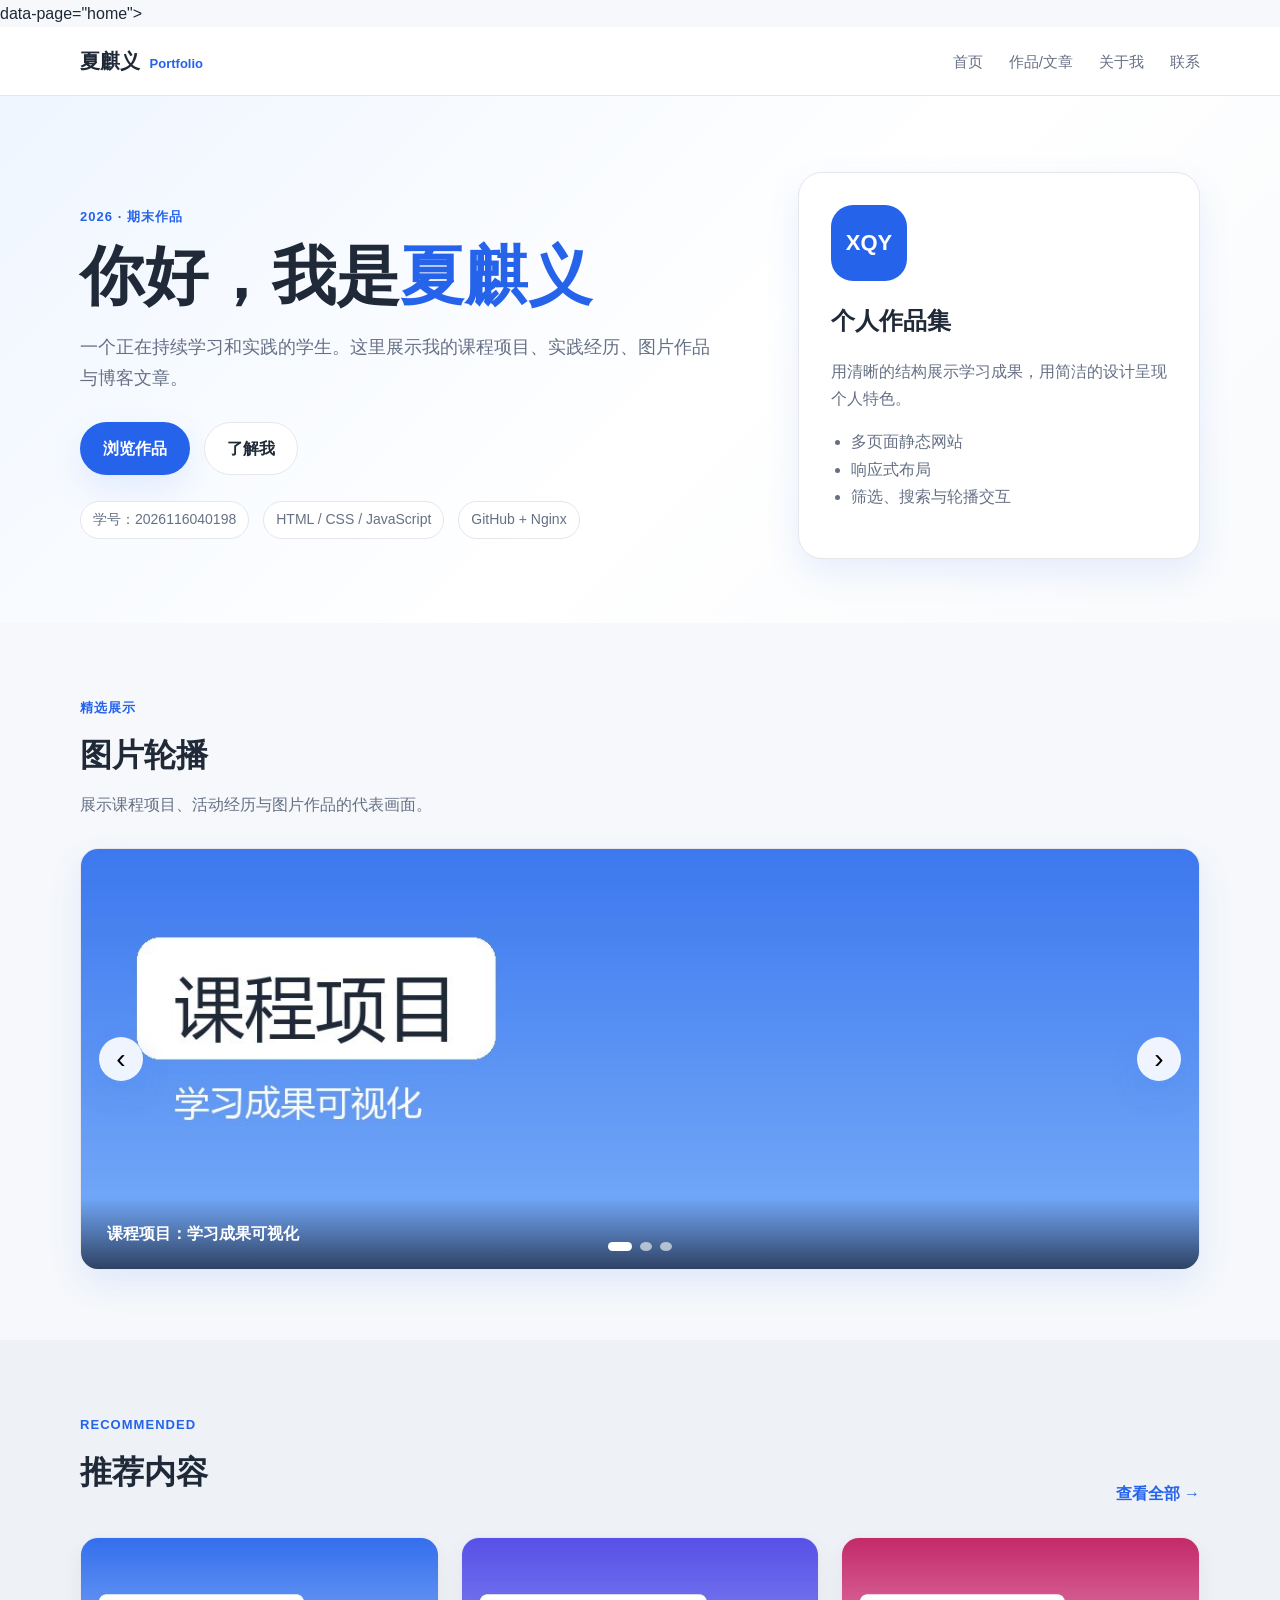
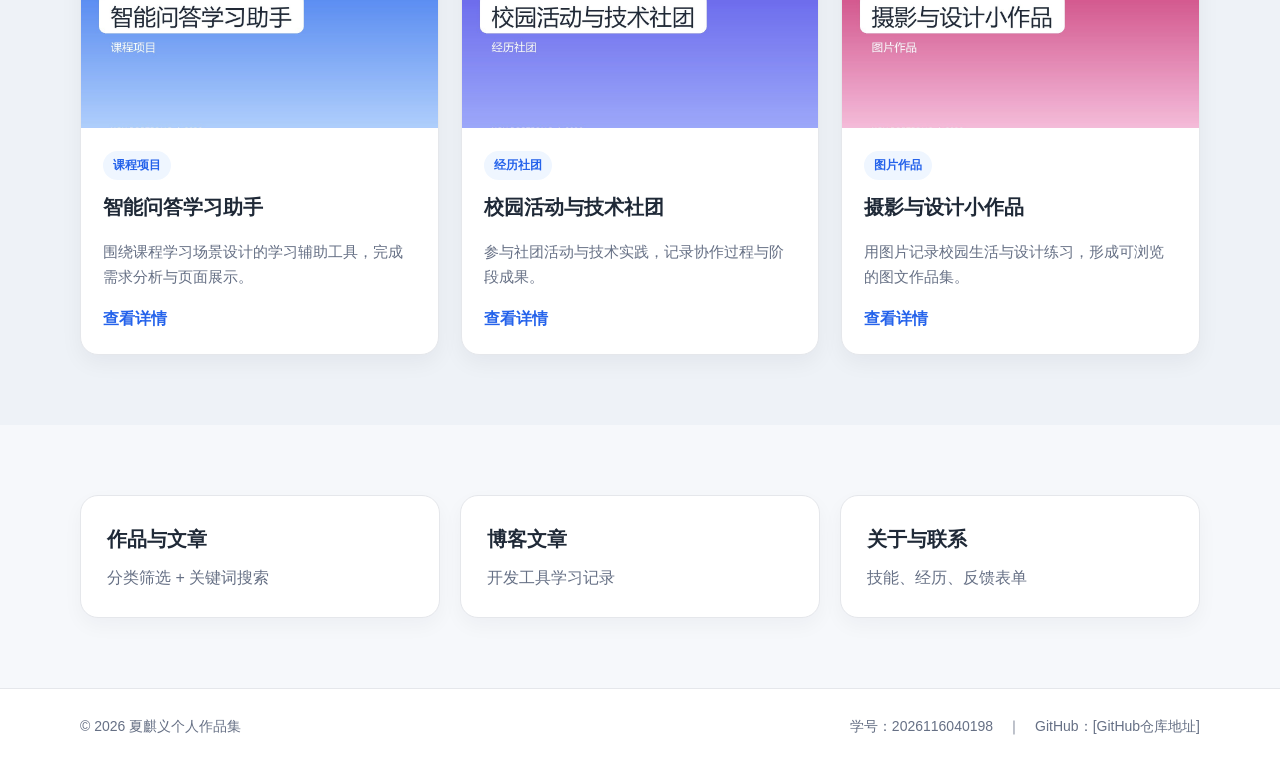
==== index.html @ 1a4c68e1 "第2次提交：完成首页结构与公共样式" ====
<!DOCTYPE html>
<html lang="zh-CN">
<head>
  <meta charset="UTF-8">
  <meta name="viewport" content="width=device-width, initial-scale=1.0">
  <title>夏麒义个人作品集 - 首页</title>
  <link rel="stylesheet" href="css/style.css">
  <script src="js/main.js" defer></script>
</head>
<body> data-page="home">
  <header class="site-header">
    <nav class="nav container" aria-label="主导航">
      <a class="brand" href="index.html">夏麒义 <span>Portfolio</span></a>
      <button class="nav-toggle" type="button" aria-label="展开菜单" aria-expanded="false">☰</button>
      <ul class="nav-menu">
        <li><a href="index.html" data-nav="home">首页</a></li>
        <li><a href="works.html" data-nav="works">作品/文章</a></li>
        <li><a href="about.html" data-nav="about">关于我</a></li>
        <li><a href="about.html#feedback">联系</a></li>
      </ul>
    </nav>
  </header>
  <main>
    <section class="hero" id="home">
      <div class="container hero-grid">
        <div class="hero-copy">
          <p class="eyebrow">2026 · 期末作品</p>
          <h1>你好，我是<span class="accent">夏麒义</span></h1>
          <p class="hero-lead">一个正在持续学习和实践的学生。这里展示我的课程项目、实践经历、图片作品与博客文章。</p>
          <div class="hero-actions">
            <a class="btn btn-primary" href="works.html">浏览作品</a>
            <a class="btn btn-ghost" href="about.html">了解我</a>
          </div>
          <div class="hero-meta"><span>学号：2026116040198</span><span>HTML / CSS / JavaScript</span><span>GitHub + Nginx</span></div>
        </div>
        <div class="hero-card">
          <div class="avatar">XQY</div>
          <h2>个人作品集</h2>
          <p>用清晰的结构展示学习成果，用简洁的设计呈现个人特色。</p>
          <ul><li>多页面静态网站</li><li>响应式布局</li><li>筛选、搜索与轮播交互</li></ul>
        </div>
      </div>
    </section>
    <section class="section">
      <div class="container">
        <div class="section-heading"><span class="section-kicker">精选展示</span><h2>图片轮播</h2><p>展示课程项目、活动经历与图片作品的代表画面。</p></div>
        <div class="carousel" aria-label="图片轮播">
          <div class="carousel-track">
            <figure class="slide is-active"><img src="assets/images/banner-01.jpg" alt="课程项目展示图"><figcaption>课程项目：学习成果可视化</figcaption></figure>
            <figure class="slide"><img src="assets/images/banner-02.jpg" alt="实践经历展示图"><figcaption>实践经历：团队协作与活动记录</figcaption></figure>
            <figure class="slide"><img src="assets/images/banner-03.jpg" alt="图片作品展示图"><figcaption>图片作品：摄影与设计练习</figcaption></figure>
          </div>
          <button class="carousel-btn prev" type="button" aria-label="上一张">‹</button>
          <button class="carousel-btn next" type="button" aria-label="下一张">›</button>
          <div class="carousel-dots" aria-label="轮播指示器"></div>
        </div>
      </div>
    </section>
    <section class="section section-soft">
      <div class="container">
        <div class="section-heading row"><div><span class="section-kicker">Recommended</span><h2>推荐内容</h2></div><a class="text-link" href="works.html">查看全部 →</a></div>
        <div class="card-grid three">
          <article class="content-card"><img src="assets/images/work-01.jpg" alt="智能问答学习助手项目封面"><div class="card-body"><span class="tag">课程项目</span><h3>智能问答学习助手</h3><p>围绕课程学习场景设计的学习辅助工具，完成需求分析与页面展示。</p><a href="detail.html?id=project-ai-helper">查看详情</a></div></article>
          <article class="content-card"><img src="assets/images/work-03.jpg" alt="社团实践经历封面"><div class="card-body"><span class="tag">经历社团</span><h3>校园活动与技术社团</h3><p>参与社团活动与技术实践，记录协作过程与阶段成果。</p><a href="detail.html?id=experience-club">查看详情</a></div></article>
          <article class="content-card"><img src="assets/images/work-05.jpg" alt="摄影设计作品封面"><div class="card-body"><span class="tag">图片作品</span><h3>摄影与设计小作品</h3><p>用图片记录校园生活与设计练习，形成可浏览的图文作品集。</p><a href="detail.html?id=gallery-campus">查看详情</a></div></article>
        </div>
      </div>
    </section>
    <section class="section"><div class="container quick-grid">
      <a class="quick-card" href="works.html"><strong>作品与文章</strong><span>分类筛选 + 关键词搜索</span></a>
      <a class="quick-card" href="detail.html?id=article-tools"><strong>博客文章</strong><span>开发工具学习记录</span></a>
      <a class="quick-card" href="about.html"><strong>关于与联系</strong><span>技能、经历、反馈表单</span></a>
    </div></section>
  </main>
  <footer class="site-footer">
    <div class="container footer-grid">
      <p>© 2026 夏麒义个人作品集</p>
      <p>学号：2026116040198　｜　GitHub：[GitHub仓库地址]</p>
    </div>
  </footer>
  <button class="back-to-top" type="button" aria-label="回到顶部">↑</button>
</body>
</html>
---- css/style.css ----
:root{--bg:#f6f8fb;--surface:#fff;--text:#1f2937;--muted:#667085;--primary:#2563eb;--primary-dark:#1d4ed8;--line:#e5e7eb;--shadow:0 14px 34px rgba(37,99,235,.10);--radius:18px}
*{box-sizing:border-box}html{scroll-behavior:smooth}
body{margin:0;font-family:-apple-system,BlinkMacSystemFont,"Segoe UI","Microsoft YaHei",sans-serif;color:var(--text);background:var(--bg);line-height:1.7}
a{color:inherit;text-decoration:none}img{display:block;max-width:100%}button,input,textarea{font:inherit}
.container{width:min(1120px,calc(100% - 40px));margin:0 auto}
.site-header{position:sticky;top:0;z-index:50;background:rgba(255,255,255,.92);backdrop-filter:blur(14px);border-bottom:1px solid var(--line)}
.nav{min-height:68px;display:flex;align-items:center;justify-content:space-between;gap:20px}
.brand{font-weight:800;font-size:20px;color:var(--text)}.brand span{color:var(--primary);font-size:13px;font-weight:600;margin-left:4px}
.nav-menu{display:flex;gap:26px;list-style:none;padding:0;margin:0}.nav-menu a{color:var(--muted);font-size:15px}.nav-menu a:hover,.nav-menu a.active{color:var(--primary)}
.nav-toggle{display:none;border:0;background:transparent;font-size:24px;cursor:pointer}
.hero{padding:76px 0 64px;background:linear-gradient(135deg,#eff6ff 0%,#fff 55%,#f8fafc 100%)}
.hero-grid{display:grid;grid-template-columns:1.25fr .75fr;gap:48px;align-items:center}
.eyebrow,.section-kicker{color:var(--primary);font-weight:700;letter-spacing:.08em;font-size:13px;text-transform:uppercase}
.hero h1,.page-hero h1{font-size:clamp(38px,6vw,64px);line-height:1.12;margin:12px 0 20px}.accent{color:var(--primary)}
.hero-lead{font-size:18px;color:var(--muted);max-width:640px}
.hero-actions{display:flex;gap:14px;margin-top:28px;flex-wrap:wrap}
.btn{display:inline-flex;align-items:center;justify-content:center;border-radius:999px;padding:12px 22px;font-weight:700;border:1px solid transparent;cursor:pointer;transition:.2s ease}
.btn-primary{background:var(--primary);color:#fff;box-shadow:var(--shadow)}.btn-primary:hover{background:var(--primary-dark);transform:translateY(-1px)}
.btn-ghost{border-color:var(--line);background:#fff;color:var(--text)}.btn-ghost:hover{border-color:var(--primary);color:var(--primary)}
.hero-meta{display:flex;gap:14px;flex-wrap:wrap;margin-top:26px;color:var(--muted);font-size:14px}.hero-meta span{background:#fff;border:1px solid var(--line);border-radius:999px;padding:6px 12px}
.hero-card{background:var(--surface);border:1px solid var(--line);border-radius:24px;padding:32px;box-shadow:var(--shadow)}
.avatar{width:76px;height:76px;border-radius:22px;display:grid;place-items:center;background:var(--primary);color:#fff;font-weight:800;font-size:22px;margin-bottom:20px}
.hero-card h2{margin:0 0 10px}.hero-card p{color:var(--muted)}.hero-card ul{padding-left:20px;color:var(--muted)}
.section{padding:70px 0}.section-soft{background:#eef2f7}
.section-heading{margin-bottom:30px}.section-heading.row{display:flex;align-items:end;justify-content:space-between;gap:20px}
.section-heading h2,.about-copy h2,.contact-grid h2{font-size:32px;margin:8px 0}.section-heading p{color:var(--muted);margin:0}.text-link{color:var(--primary);font-weight:700}
.carousel{position:relative;overflow:hidden;border-radius:var(--radius);background:var(--surface);box-shadow:var(--shadow);border:1px solid var(--line)}
.carousel-track{position:relative;height:420px}.slide{position:absolute;inset:0;margin:0;opacity:0;transition:opacity .45s ease}.slide.is-active{opacity:1}.slide img{width:100%;height:100%;object-fit:cover}
.slide figcaption{position:absolute;left:0;right:0;bottom:0;padding:22px 26px;color:#fff;font-weight:700;background:linear-gradient(transparent,rgba(15,23,42,.72))}
.carousel-btn{position:absolute;top:50%;transform:translateY(-50%);width:44px;height:44px;border-radius:50%;border:0;background:rgba(255,255,255,.9);box-shadow:var(--shadow);font-size:28px;line-height:1;cursor:pointer}
.carousel-btn.prev{left:18px}.carousel-btn.next{right:18px}
.carousel-dots{position:absolute;bottom:18px;left:50%;transform:translateX(-50%);display:flex;gap:8px}
.dot{width:9px;height:9px;border-radius:50%;border:0;background:rgba(255,255,255,.6);cursor:pointer}.dot.is-active{background:#fff;width:24px;border-radius:999px}
.card-grid{display:grid;gap:22px}.card-grid.three{grid-template-columns:repeat(3,minmax(0,1fr))}
.content-card{background:var(--surface);border:1px solid var(--line);border-radius:var(--radius);overflow:hidden;box-shadow:0 8px 22px rgba(15,23,42,.05);transition:.2s ease}.content-card:hover{transform:translateY(-4px);box-shadow:var(--shadow)}
.content-card img{width:100%;height:190px;object-fit:cover}.card-body{padding:22px}.card-body h3{margin:10px 0 8px;font-size:20px}.card-body p{color:var(--muted);font-size:15px;min-height:51px}.card-body a{color:var(--primary);font-weight:700}
.tag{display:inline-block;color:var(--primary);background:#eff6ff;border-radius:999px;padding:4px 10px;font-size:12px;font-weight:700}
.quick-grid{display:grid;grid-template-columns:repeat(3,1fr);gap:20px}.quick-card{background:var(--surface);border:1px solid var(--line);border-radius:var(--radius);padding:26px;box-shadow:0 8px 20px rgba(15,23,42,.04)}.quick-card strong{display:block;font-size:20px;margin-bottom:8px}.quick-card span{color:var(--muted)}
.page-hero{padding:54px 0 26px;background:linear-gradient(180deg,#eff6ff,var(--bg))}.page-hero.compact{padding:28px 0 0;background:var(--bg)}.page-hero p{color:var(--muted);font-size:17px;max-width:760px}.back-link{color:var(--primary);font-weight:700}
.toolbar{display:flex;align-items:center;justify-content:space-between;gap:20px;flex-wrap:wrap;margin-bottom:12px}.filters{display:flex;gap:10px;flex-wrap:wrap}
.filter-btn{border:1px solid var(--line);background:#fff;color:var(--muted);border-radius:999px;padding:9px 16px;cursor:pointer}.filter-btn.is-active{background:var(--primary);border-color:var(--primary);color:#fff}
.search-box{display:flex;align-items:center;gap:10px;background:#fff;border:1px solid var(--line);border-radius:999px;padding:8px 14px}.search-box span{color:var(--muted);font-size:14px}.search-box input{border:0;outline:0;min-width:240px}
.result-count{color:var(--muted);font-size:14px}.empty-state{text-align:center;color:var(--muted);padding:50px 0}
.detail-card{background:#fff;border:1px solid var(--line);border-radius:22px;overflow:hidden;box-shadow:var(--shadow)}.detail-cover{width:100%;height:380px;object-fit:cover}.detail-body{padding:40px}.detail-body h1{font-size:36px;margin:12px 0}.detail-meta{color:var(--muted);display:flex;gap:16px;flex-wrap:wrap}.detail-body h2{margin-top:32px}
.detail-gallery{display:grid;grid-template-columns:repeat(3,1fr);gap:14px;margin-top:18px}.detail-gallery img{width:100%;height:180px;object-fit:cover;border-radius:12px}
.about-grid,.contact-grid{display:grid;grid-template-columns:.85fr 1.15fr;gap:42px;align-items:center}.about-photo img{width:100%;border-radius:24px;box-shadow:var(--shadow)}
.skill-list{display:flex;flex-wrap:wrap;gap:10px;margin-top:22px}.skill-list span{background:#fff;border:1px solid var(--line);border-radius:999px;padding:8px 14px;color:var(--primary);font-weight:600;font-size:14px}
.timeline{display:grid;gap:16px}.timeline article{display:grid;grid-template-columns:90px 1fr;gap:20px;background:#fff;border:1px solid var(--line);border-radius:16px;padding:20px}.timeline time{color:var(--primary);font-weight:800;font-size:20px}.timeline h3{margin:0 0 6px}.timeline p{margin:0;color:var(--muted)}
.contact-list{list-style:none;padding:0;color:var(--muted)}.feedback-form{background:#fff;border:1px solid var(--line);border-radius:20px;padding:26px;box-shadow:var(--shadow)}.feedback-form label{display:grid;gap:8px;margin-bottom:16px;font-weight:700}
.feedback-form input,.feedback-form textarea{border:1px solid var(--line);border-radius:12px;padding:12px 14px;outline:0;resize:vertical}.feedback-form input:focus,.feedback-form textarea:focus{border-color:var(--primary)}.form-message{color:var(--primary);font-weight:700;min-height:24px;margin:12px 0 0}
.site-footer{border-top:1px solid var(--line);background:#fff;padding:26px 0;color:var(--muted);font-size:14px}.footer-grid{display:flex;justify-content:space-between;gap:16px;flex-wrap:wrap}.footer-grid p{margin:0}
.back-to-top{position:fixed;right:24px;bottom:24px;width:44px;height:44px;border-radius:50%;border:0;background:var(--primary);color:#fff;font-size:20px;cursor:pointer;box-shadow:var(--shadow);display:none}.back-to-top.is-visible{display:block}
@media(max-width:900px){.hero-grid,.about-grid,.contact-grid{grid-template-columns:1fr}.card-grid.three,.quick-grid,.detail-gallery{grid-template-columns:repeat(2,minmax(0,1fr))}}
@media(max-width:640px){.container{width:min(100% - 28px,1120px)}.nav-toggle{display:block}.nav-menu{display:none;width:100%;flex-direction:column;gap:12px;padding:14px 0 20px}.nav-menu.is-open{display:flex}.nav{flex-wrap:wrap}.hero{padding:48px 0}.hero-grid{gap:28px}.carousel-track{height:300px}.card-grid.three,.quick-grid,.detail-gallery{grid-template-columns:1fr}.detail-body{padding:24px}.detail-cover{height:260px}.timeline article{grid-template-columns:1fr;gap:6px}.search-box input{min-width:160px}.section{padding:52px 0}}
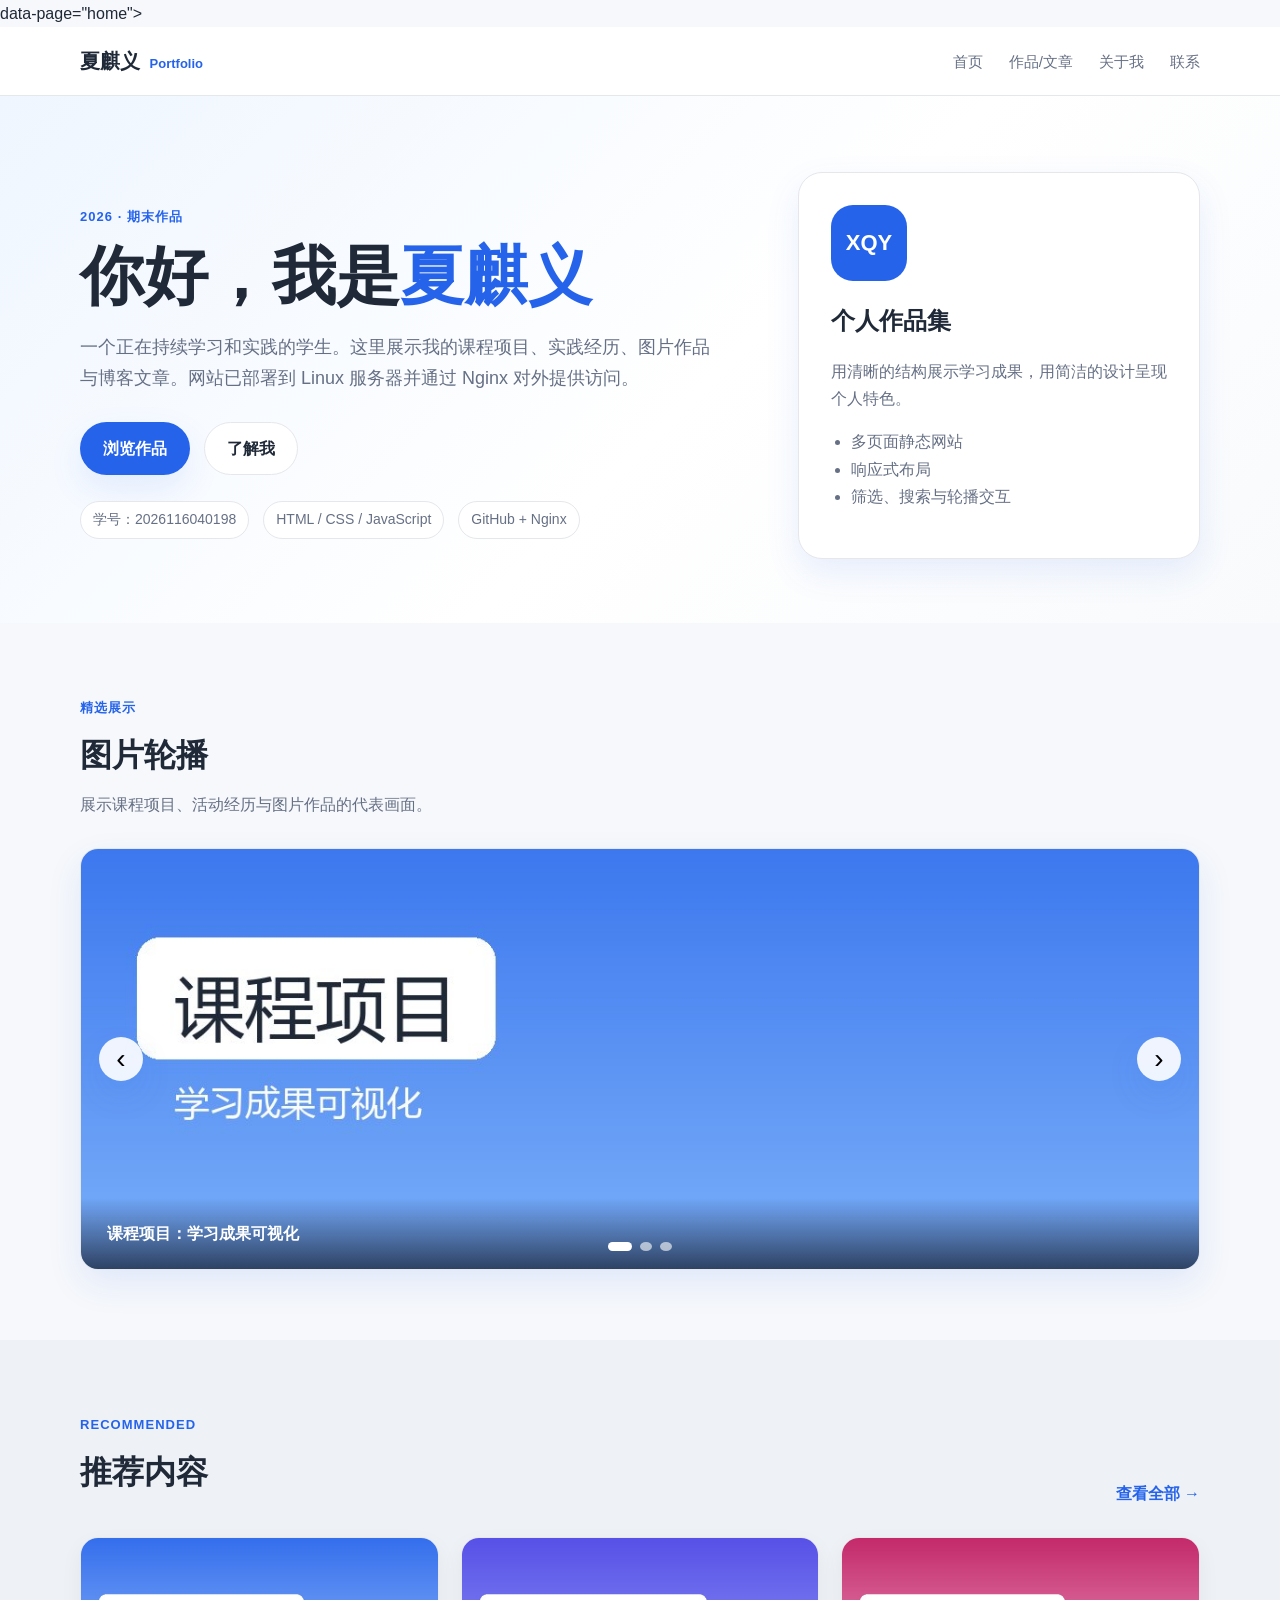
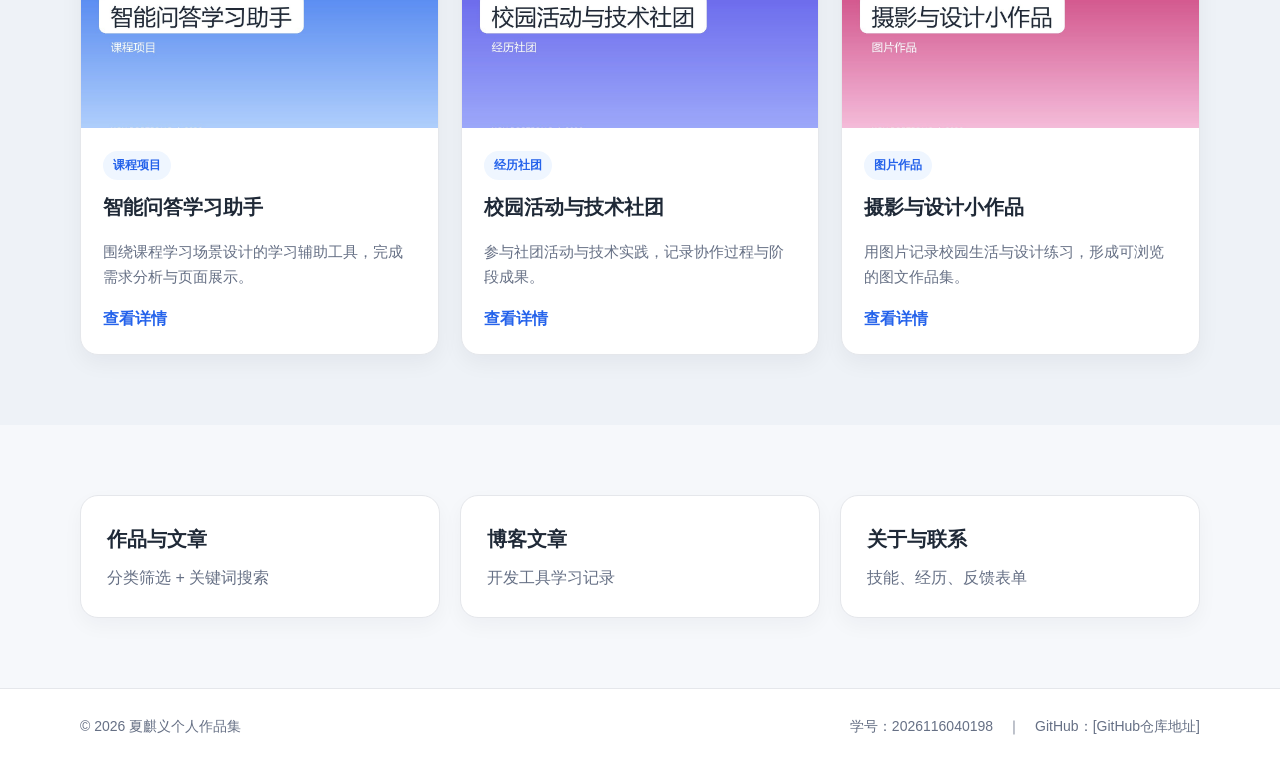
==== commit b21bd84c: "第6次提交：更新首页介绍内容用于部署演示" ====
--- a/index.html
+++ b/index.html
@@ -7,7 +7,8 @@
   <link rel="stylesheet" href="css/style.css">
   <script src="js/main.js" defer></script>
 </head>
-<body> data-page="home">
+<body>
+  <a class="skip-link" href="#main-content">跳到主要内容</a> data-page="home">
   <header class="site-header">
     <nav class="nav container" aria-label="主导航">
       <a class="brand" href="index.html">夏麒义 <span>Portfolio</span></a>
@@ -20,13 +21,13 @@
       </ul>
     </nav>
   </header>
-  <main>
+  <main id="main-content">
     <section class="hero" id="home">
       <div class="container hero-grid">
         <div class="hero-copy">
           <p class="eyebrow">2026 · 期末作品</p>
           <h1>你好，我是<span class="accent">夏麒义</span></h1>
-          <p class="hero-lead">一个正在持续学习和实践的学生。这里展示我的课程项目、实践经历、图片作品与博客文章。</p>
+          <p class="hero-lead">一个正在持续学习和实践的学生。这里展示我的课程项目、实践经历、图片作品与博客文章。网站已部署到 Linux 服务器并通过 Nginx 对外提供访问。</p>
           <div class="hero-actions">
             <a class="btn btn-primary" href="works.html">浏览作品</a>
             <a class="btn btn-ghost" href="about.html">了解我</a>
--- a/css/style.css
+++ b/css/style.css
@@ -51,4 +51,13 @@
 .site-footer{border-top:1px solid var(--line);background:#fff;padding:26px 0;color:var(--muted);font-size:14px}.footer-grid{display:flex;justify-content:space-between;gap:16px;flex-wrap:wrap}.footer-grid p{margin:0}
 .back-to-top{position:fixed;right:24px;bottom:24px;width:44px;height:44px;border-radius:50%;border:0;background:var(--primary);color:#fff;font-size:20px;cursor:pointer;box-shadow:var(--shadow);display:none}.back-to-top.is-visible{display:block}
 @media(max-width:900px){.hero-grid,.about-grid,.contact-grid{grid-template-columns:1fr}.card-grid.three,.quick-grid,.detail-gallery{grid-template-columns:repeat(2,minmax(0,1fr))}}
-@media(max-width:640px){.container{width:min(100% - 28px,1120px)}.nav-toggle{display:block}.nav-menu{display:none;width:100%;flex-direction:column;gap:12px;padding:14px 0 20px}.nav-menu.is-open{display:flex}.nav{flex-wrap:wrap}.hero{padding:48px 0}.hero-grid{gap:28px}.carousel-track{height:300px}.card-grid.three,.quick-grid,.detail-gallery{grid-template-columns:1fr}.detail-body{padding:24px}.detail-cover{height:260px}.timeline article{grid-template-columns:1fr;gap:6px}.search-box input{min-width:160px}.section{padding:52px 0}}+@media(max-width:640px){.container{width:min(100% - 28px,1120px)}.nav-toggle{display:block}.nav-menu{display:none;width:100%;flex-direction:column;gap:12px;padding:14px 0 20px}.nav-menu.is-open{display:flex}.nav{flex-wrap:wrap}.hero{padding:48px 0}.hero-grid{gap:28px}.carousel-track{height:300px}.card-grid.three,.quick-grid,.detail-gallery{grid-template-columns:1fr}.detail-body{padding:24px}.detail-cover{height:260px}.timeline article{grid-template-columns:1fr;gap:6px}.search-box input{min-width:160px}.section{padding:52px 0}}
+/* 无障碍与动效偏好支持 */
+:focus-visible{outline:3px solid var(--primary);outline-offset:2px;border-radius:6px}
+.skip-link{position:absolute;left:-9999px;top:0;background:var(--primary);color:#fff;padding:10px 16px;border-radius:0 0 10px 0;z-index:100}
+.skip-link:focus{left:0}
+@media (prefers-reduced-motion: reduce){
+  html{scroll-behavior:auto}
+  *,*::before,*::after{animation-duration:.001ms !important;transition-duration:.001ms !important}
+}
+img{background:#eef2f7}
